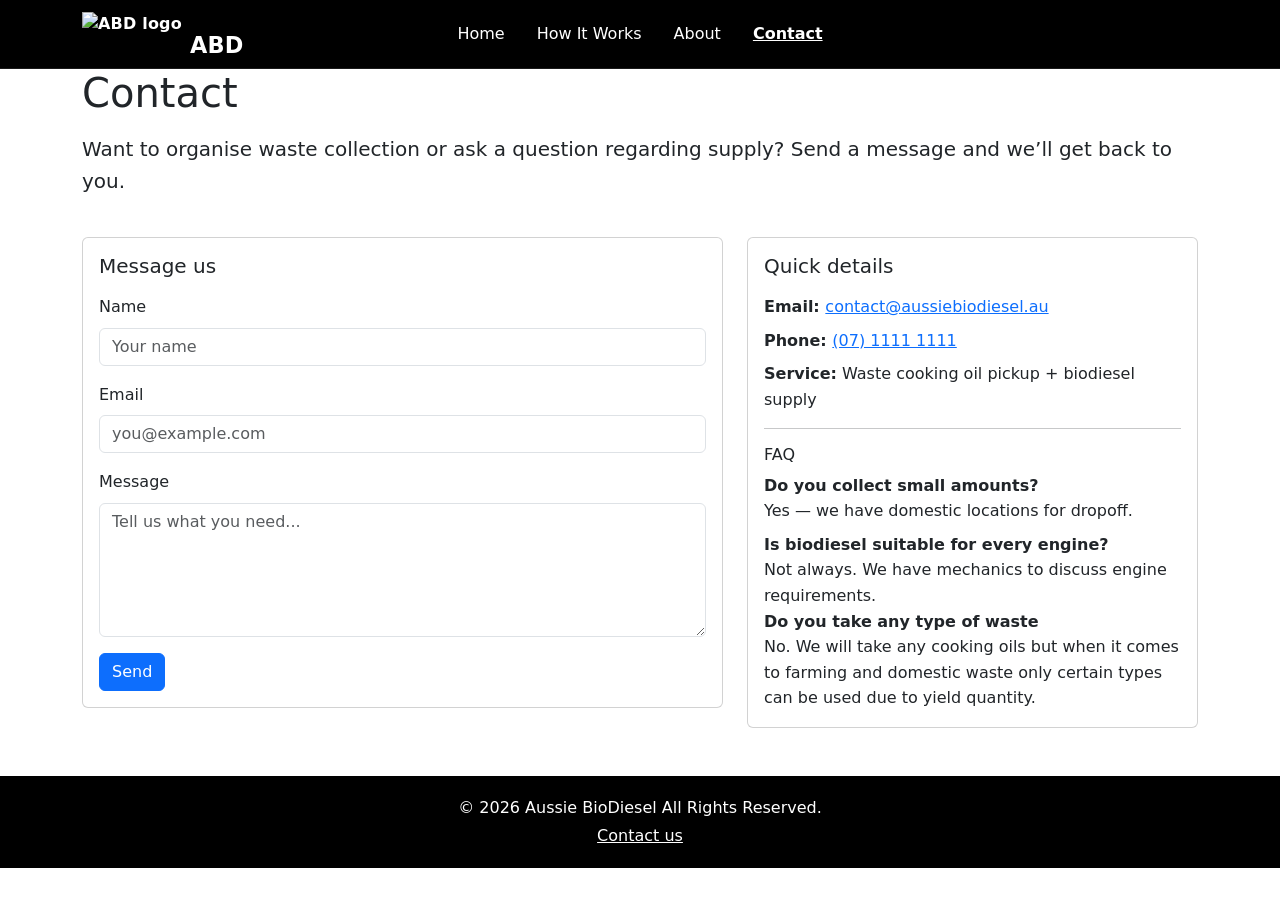
==== contact.html @ 346a3cb1 "Add files via upload" ====
<!doctype html>
<html lang="en">
<head>
  <meta charset="utf-8">
  <meta name="viewport" content="width=device-width, initial-scale=1">
  <title>Aussie BioDiesel Contact</title>

  <link rel="stylesheet" href="styles.css">
  <link href="https://cdn.jsdelivr.net/npm/bootstrap@5.3.8/dist/css/bootstrap.min.css" rel="stylesheet">
</head>

<body>
  <header>
    <nav class="topnav">
      <div class="container">
        <a class="topnav-brand" href="prac1-index.html">  <img src="images/ABD_logo.png" alt="ABD logo">
		<span class="logo-text">ABD</span></a>
        <div class="nav-links" aria-label="Primary navigation">
          <a class="nav-link" href="prac1-index.html">Home</a>
            <a class="nav-link" href="process.html">How It Works</a>
            <a class="nav-link" href="about.html">About</a>
            <a class="nav-link active" href="contact.html">Contact</a>
        </div>
      </div>
    </nav>
  </header>

  <main>
    <div class="container">
      <h1 class="mb-3">Contact</h1>
      <p class="lead">
        Want to organise waste collection or ask a question regarding supply? Send a message and we’ll get back to you.
      </p>

      <div class="row g-4 mt-1">
        <div class="col-lg-7">
          <div class="card">
            <div class="card-body">
              <h2 class="h5 mb-3">Message us</h2>
              <form>
                <div class="mb-3">
                  <label class="form-label" for="name">Name</label>
                  <input class="form-control" id="name" type="text" placeholder="Your name">
                </div>
                <div class="mb-3">
                  <label class="form-label" for="email">Email</label>
                  <input class="form-control" id="email" type="email" placeholder="you@example.com">
                </div>
                <div class="mb-3">
                  <label class="form-label" for="message">Message</label>
                  <textarea class="form-control" id="message" rows="5" placeholder="Tell us what you need..."></textarea>
                </div>
                <button class="btn btn-primary" type="button">Send</button>
                
              </form>
            </div>
          </div>
        </div>

        <div class="col-lg-5">
          <div class="card h-100">
            <div class="card-body">
              <h2 class="h5 mb-3">Quick details</h2>
              <p class="mb-2"><strong>Email: </strong><a href="mailto:contact@aussiebiodiesel.au">contact@aussiebiodiesel.au</a></p>
              <p class="mb-2"><strong>Phone: </strong><a href="tel:+0711111111">(07) 1111 1111</a> </p>
              <p class="mb-0"><strong>Service:</strong> Waste cooking oil pickup + biodiesel supply</p>

              <hr>
              <h3 class="h6">FAQ</h3>
              <p class="mb-2"><strong>Do you collect small amounts?</strong><br>Yes — we have domestic locations for dropoff.</p>
              <p class="mb-0"><strong>Is biodiesel suitable for every engine?</strong><br>Not always. We have mechanics to discuss engine requirements.</p>
			  <p class="mb-0"><strong>Do you take any type of waste</strong><br>No. We will take any cooking oils but when it comes to farming and domestic waste only certain types can be used due to yield quantity.</p>
            </div>
          </div>
        </div>
      </div>
    </div>
  </main>

  <footer>
    <div class="container">
      <p class="mb-1">&copy; 2026 Aussie BioDiesel All Rights Reserved.</p>
      <p class="mb-0"><a href="contact.html">Contact us</a></p>
    </div>
  </footer>

  <script src="https://cdn.jsdelivr.net/npm/bootstrap@5.3.8/dist/js/bootstrap.bundle.min.js"></script>
</body>
</html>
---- styles.css ----
/* Basic reset */
body, header, main, footer {
  margin: 0;
  padding: 0;
  border: 0;
}

body {
  background-color: #000;
  font-family: system-ui, -apple-system, BlinkMacSystemFont, "Segoe UI", sans-serif;
}

/* Top navigation (custom, avoids Bootstrap .navbar conflicts) */
.topnav {
  background-color: #000;
  padding: 0.75rem 0;
  border-bottom: 1px solid rgba(255,255,255,0.1);
}

.topnav .container {
  display: flex;
  align-items: center;
  position: relative;
}

.topnav-brand {
  margin-right: auto;
  color: #fff;
  text-decoration: none;
  font-weight: 700;
  letter-spacing: 0.2px;
  display: flex;
  align-items: flex-end;   
  gap: 8px;
}

.topnav-brand img {
  height: 44px;   
  width: auto;
  display: block;
}

.logo-text {
  font-size: 1.4rem;   
  line-height: 1;
  color: #fff;
}

.nav-links {
  position: absolute;
  left: 50%;
  transform: translateX(-50%);
  display: flex;
  gap: 1rem;
}

.nav-links .nav-link {
  color: #fff;
  text-decoration: none;
  padding: 0.25rem 0.5rem;
  border-radius: 0.5rem;
}

.nav-links .nav-link:hover {
  color: #fff;
  text-decoration: underline;
}

.nav-links .nav-link.active {
  font-weight: 700;
  text-decoration: underline;
}

/* Main content */
main {
  background-color: #fff;
  text-align: left;
  min-height: 70vh;
  line-height: 1.6;
  padding-bottom: 3rem;
}

.hero {
  position: relative;
  overflow: hidden;
}

.hero img {
  width: 100%;
  max-height: 70vh;
  object-fit: cover;
  display: block;
  filter: grayscale(25%) brightness(0.8) blur(1.5px);
}

.hero-overlay {
  position: absolute;
  top: 2rem;
  left: 20rem;
  z-index: 2;

  display: flex;
  flex-direction: column;
  gap: 2rem;  
}

.hero-text {
  font-size: 3rem;
  font-weight: 700;
  letter-spacing: 2px;
}

.hero-cta {
  margin-top: 0.25rem;
  padding: 0;             
  background: none;        
  border-radius: 0;

  font-size: 1rem;
  line-height: 1.4;
  max-width: none;
}

.hero-secondary {
  font-size: 0.9rem;
  color: #333;
  line-height: 1.4;
}

.hero-box {
  background: rgba(255, 255, 255, 0.9);
  padding: 1rem 1.2rem;
  border-radius: 0.6rem;
  max-width: 600px;
  box-shadow: 0 6px 20px rgba(0,0,0,0.15);
}

.section-title {
  margin-top: 1.5rem;
}

/* Footer */
footer {
  background-color: #000;
  color: #fff;
  text-align: center;
  padding: 1.25rem 0;
}

footer a {
  color: #fff;
  text-decoration: underline;
}

.small-muted {
  color: #6c757d;
}
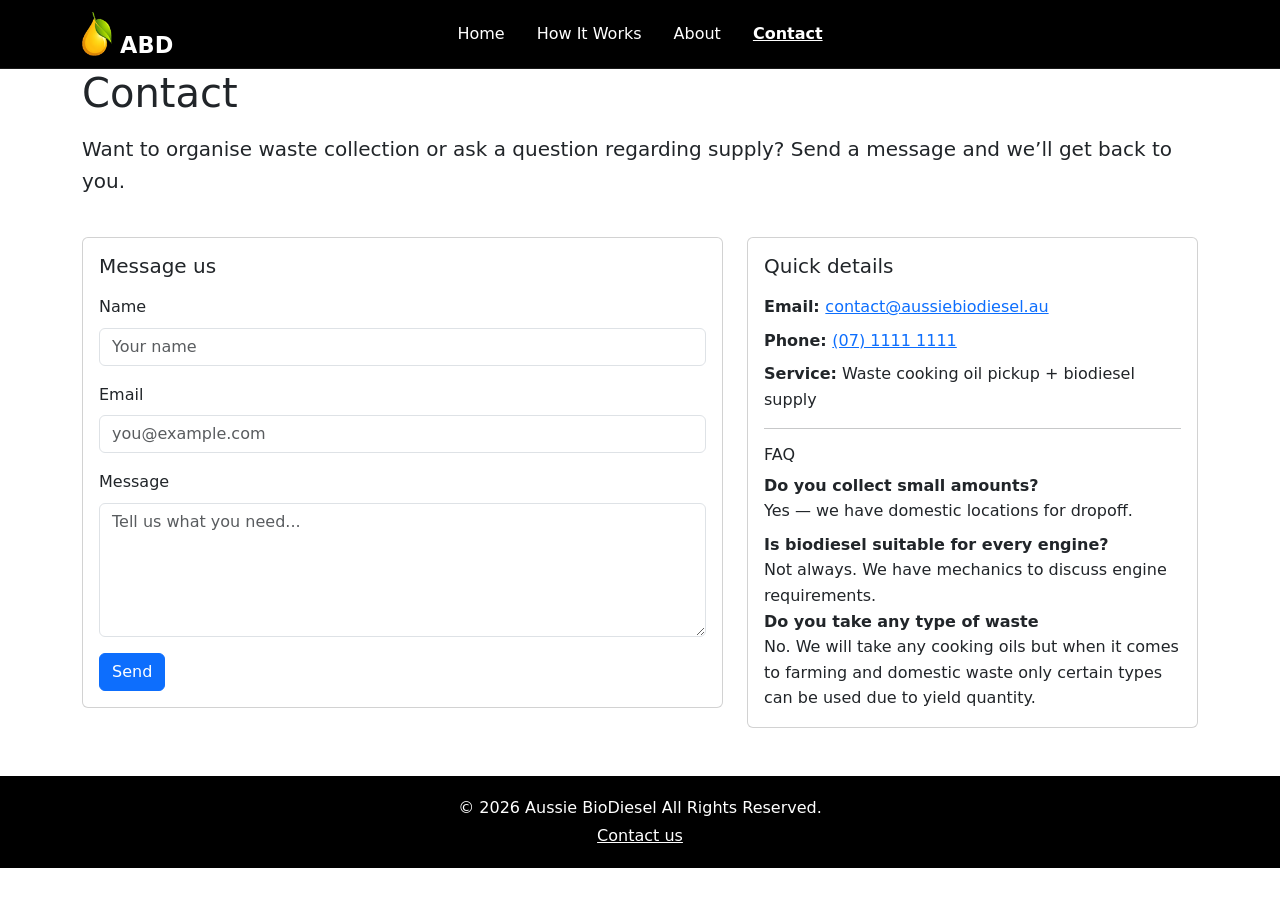
==== commit 3a61f27b: "Update contact.html" ====
--- a/contact.html
+++ b/contact.html
@@ -13,10 +13,10 @@
   <header>
     <nav class="topnav">
       <div class="container">
-        <a class="topnav-brand" href="prac1-index.html">  <img src="images/ABD_logo.png" alt="ABD logo">
+        <a class="topnav-brand" href="index.html">  <img src="images/ABD_logo.png" alt="ABD logo">
 		<span class="logo-text">ABD</span></a>
         <div class="nav-links" aria-label="Primary navigation">
-          <a class="nav-link" href="prac1-index.html">Home</a>
+          <a class="nav-link" href="index.html">Home</a>
             <a class="nav-link" href="process.html">How It Works</a>
             <a class="nav-link" href="about.html">About</a>
             <a class="nav-link active" href="contact.html">Contact</a>
